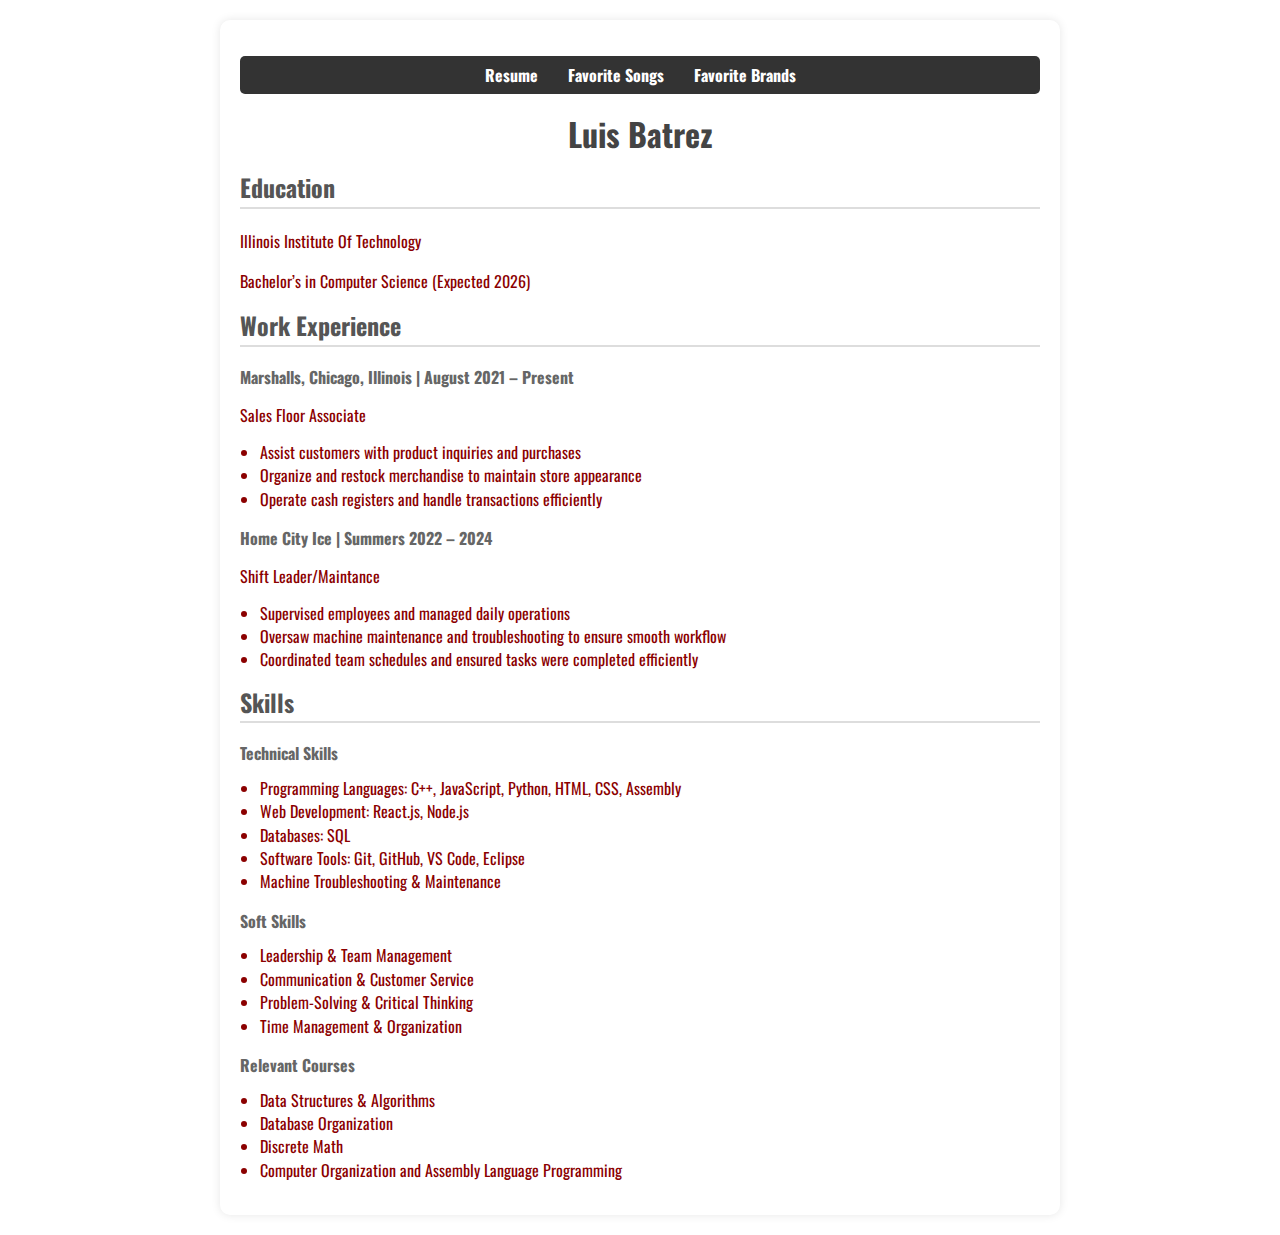
==== index.html @ 8ddc2c1b "adding everything from project 2" ====
<!DOCTYPE html>
<html lang="en">
<head>
  <meta charset="utf-8">
  <title>Resume</title>
  <link rel="stylesheet" type="text/css" href="css/normalize.css">
  <link rel="stylesheet" type="text/css" href="css/style.css">
  <link rel="preconnect" href="https://fonts.googleapis.com">
  <link rel="preconnect" href="https://fonts.gstatic.com" crossorigin>
  <link href="https://fonts.googleapis.com/css2?family=Oswald:wght@200..700&display=swap" rel="stylesheet">
</head>
<body>
  <div id="hub">
    <nav id="main-nav">
      <ul>
        <li><a href="index.html">Resume</a></li>
        <li><a href="fav_songs.html">Favorite Songs</a></li>
        <li><a href="brands.html">Favorite Brands</a></li>
      </ul>
    </nav> 
    <h1>Luis Batrez</h1>
    <h2>Education</h2>
    <p>Illinois Institute Of Technology</p>
    <p>Bachelor’s in Computer Science (Expected 2026)</p>
    <div id="work-experience">
      <h2>Work Experience</h2>
      <h4>Marshalls, Chicago, Illinois | August 2021 – Present</h4>
      <p>Sales Floor Associate</p>
      <ul>
        <li>Assist customers with product inquiries and purchases</li>
        <li>Organize and restock merchandise to maintain store appearance</li>
        <li>Operate cash registers and handle transactions efficiently</li>
      </ul>
      <h4>Home City Ice | Summers 2022 – 2024</h4>
      <p>Shift Leader/Maintance</p>
      <ul>
        <li>Supervised employees and managed daily operations</li>
        <li>Oversaw machine maintenance and troubleshooting to ensure smooth workflow</li>
        <li>Coordinated team schedules and ensured tasks were completed efficiently</li>
      </ul>
    </div>
    <div id="skills">
      <h2>Skills</h2>
      <section id="skills-sub">
        <h4>Technical Skills</h4>
        <ul>
          <li>Programming Languages: C++, JavaScript, Python, HTML, CSS, Assembly</li>
          <li>Web Development: React.js, Node.js</li>
          <li>Databases: SQL</li>
          <li>Software Tools: Git, GitHub, VS Code, Eclipse</li>
          <li>Machine Troubleshooting & Maintenance</li>
        </ul>
        <h4>Soft Skills</h4>
        <ul>
          <li>Leadership & Team Management</li>
          <li>Communication & Customer Service</li>
          <li>Problem-Solving & Critical Thinking</li>
          <li>Time Management & Organization</li>
        </ul>
        <h4>Relevant Courses</h4>
        <ul>
          <li>Data Structures & Algorithms</li>
          <li>Database Organization</li>
          <li>Discrete Math</li>
          <li>Computer Organization and Assembly Language Programming</li>
        </ul>
      </section>
    </div>  
  </div>
</body>
</html>
---- css/style.css ----
body {
    font-family: "Oswald", sans-serif;
    font-weight: 400;
    font-style: normal;
    background-color: #fff;
    color: #8B0000;
    margin: 0;
    padding: 20px;
}

#hub {
    max-width: 800px;
    margin: auto;
    background: white;
    padding: 20px;
    border-radius: 10px;
    box-shadow: 0px 0px 10px rgba(0, 0, 0, 0.1);
}

#main-nav ul {
    list-style: none;
    padding: 0;
    display: flex;
    justify-content: center;
    background-color: #333;
    padding: 10px;
    border-radius: 5px;
}

#main-nav ul li {
    margin: 0 15px;
}

#main-nav ul li a {
    text-decoration: none;
    color: white;
    font-weight: bold;
}

#main-nav ul li a:hover {
    text-decoration: underline;
}

#skills ul {
    list-style: disc;
    padding-left: 20px;
    background-color: #fff;
}

#skills ul li {
    margin-bottom: 5px;
}

#work-experience ul {
  list-style: disc;
  padding-left: 20px;
  background-color: #fff;
}

#work-experience ul li {
  margin-bottom: 5px;
}

h1 {
  text-align: center;
  color: #444;
}

h2 {
  border-bottom: 2px solid #ddd;
  padding-bottom: 5px;
  color: #555;
}

h4 {
  color: #666;
  margin-bottom: 5px;
}

p {
  font-size: 16px;
  line-height: 1.5;
  background-color: white;
}

iframe {
  display: block;
  margin-left: auto;
  margin-right: auto;
  border: 5px solid #333; 
  border-radius: 10px; 
  box-shadow: 0 4px 8px rgba(0, 0, 0, 0.2); 
}

img {
  display: block;
  margin-left: auto;
  margin-right: auto;
  width: 15%;
  height: auto;
}
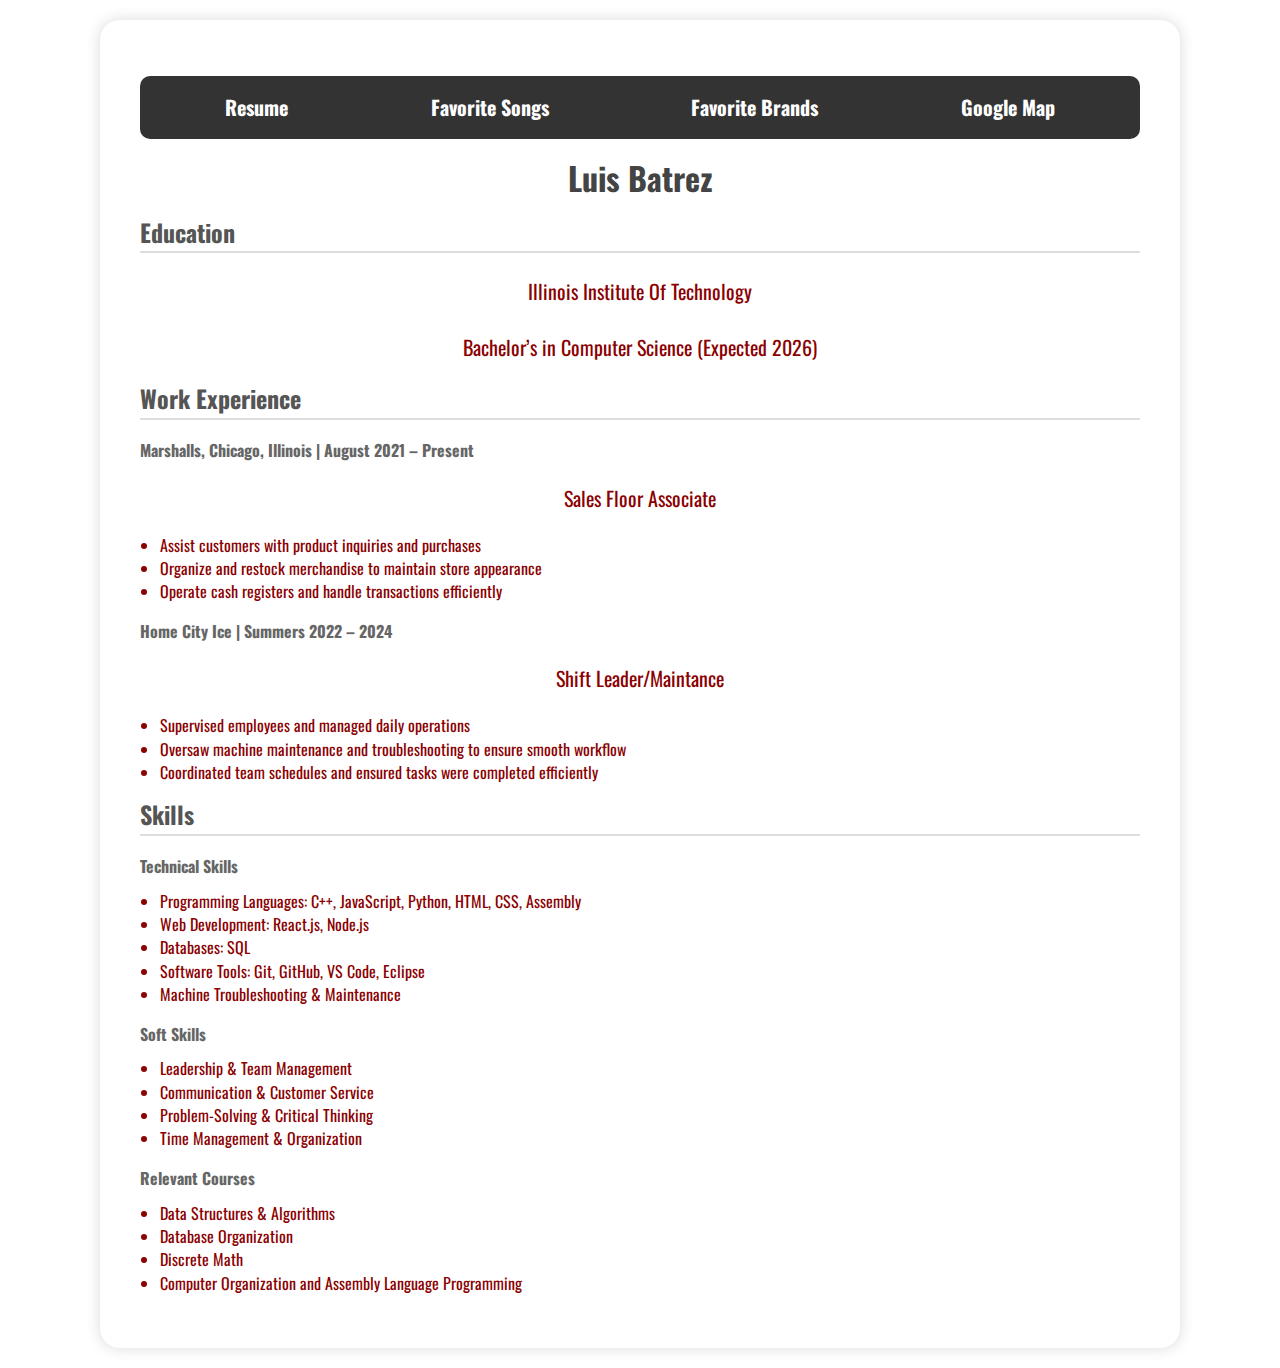
==== commit 8b48fe75: "adding map html and adding it to the nav" ====
--- a/index.html
+++ b/index.html
@@ -16,6 +16,7 @@
         <li><a href="index.html">Resume</a></li>
         <li><a href="fav_songs.html">Favorite Songs</a></li>
         <li><a href="brands.html">Favorite Brands</a></li>
+        <li><a href="basicmap.html">Google Map</a></li>
       </ul>
     </nav> 
     <h1>Luis Batrez</h1>
--- a/css/style.css
+++ b/css/style.css
@@ -98,4 +98,60 @@
   margin-right: auto;
   width: 15%;
   height: auto;
-}+}
+
+@media (min-width: 600px) {
+  #hub {
+    padding: 30px;
+    box-shadow: 0px 0px 15px rgba(0, 0, 0, 0.15);
+    border-radius: 15px;
+  }
+
+  #main-nav ul {
+    justify-content: space-between;
+    padding: 15px 30px;
+  }
+
+  #main-nav ul li a {
+    font-size: 18px;
+  }
+
+  iframe {
+    width: 640px;
+    height: 360px;
+  }
+
+  p {
+    font-size: 18px;
+    text-align: center;
+  }
+}
+
+@media (min-width: 900px) {
+  #hub {
+    max-width: 1000px;
+    padding: 40px;
+    border-radius: 20px;
+  }
+
+  #main-nav ul {
+    padding: 20px 50px;
+    border-radius: 10px;
+  }
+
+  #main-nav ul li a {
+    font-size: 20px;
+    padding: 10px 20px;
+  }
+
+  iframe {
+    width: 800px;
+    height: 450px;
+  }
+
+  p {
+    font-size: 20px;
+    line-height: 1.8;
+    text-align: center;
+  }
+}
